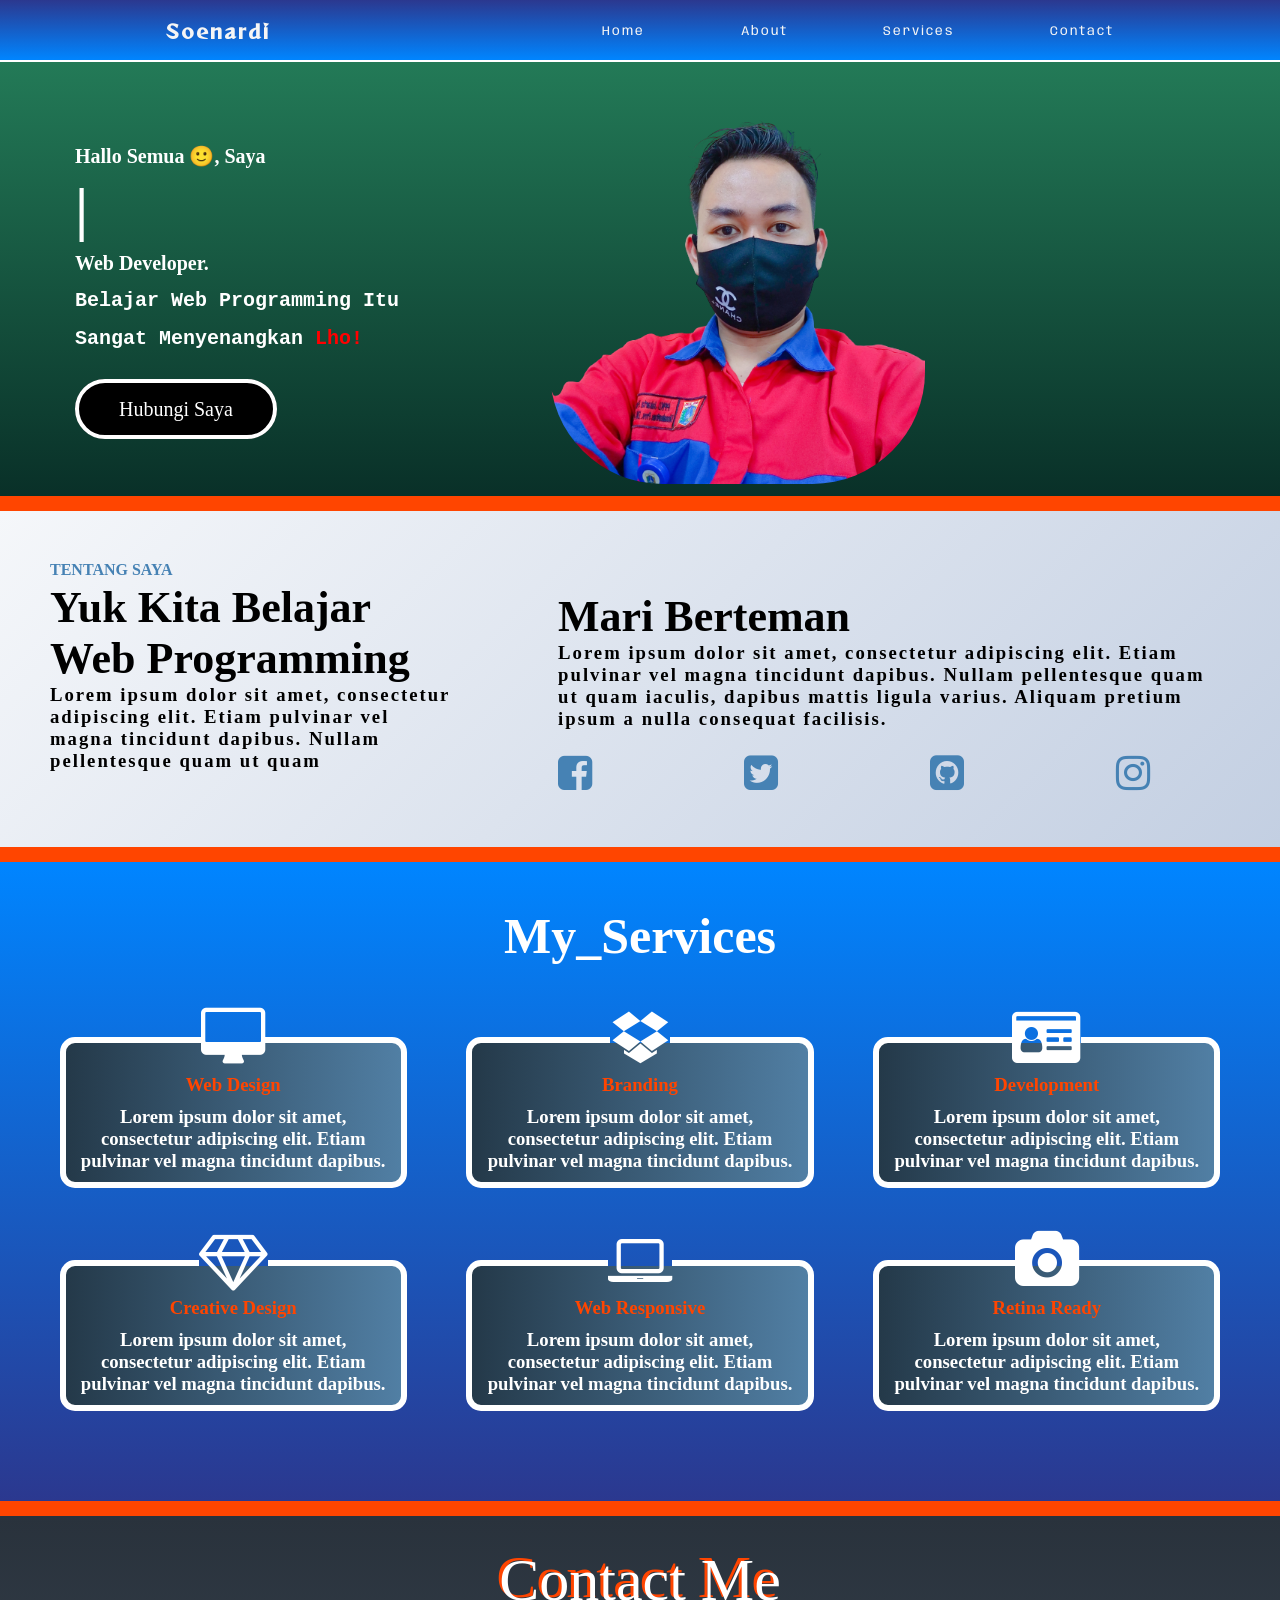
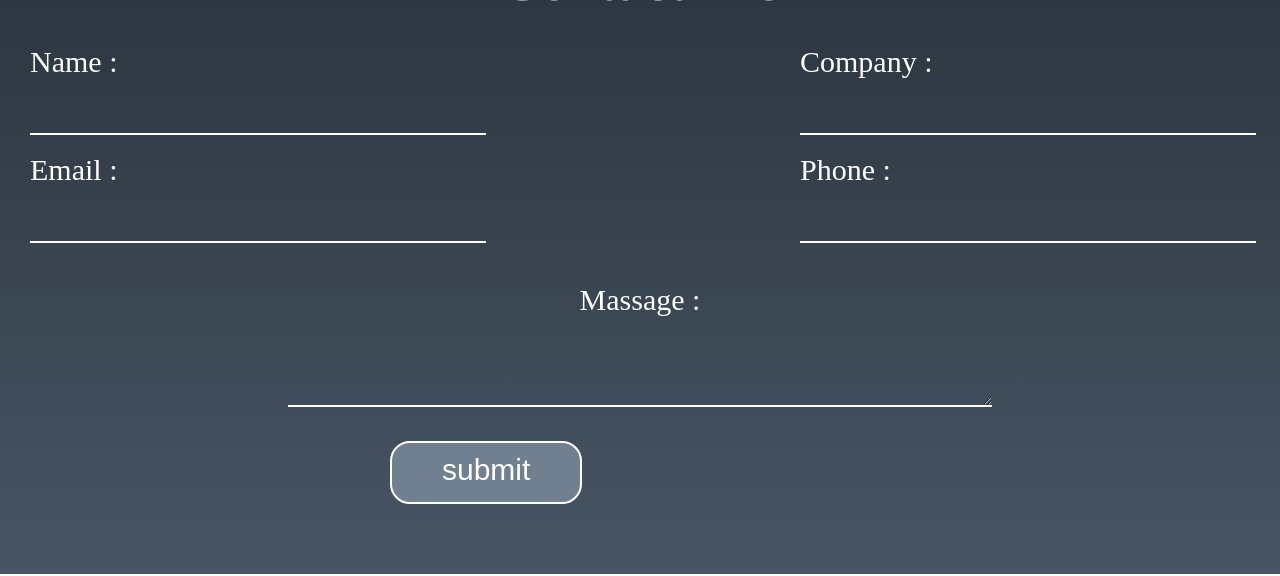
==== index.html @ fbc79432 "Rename nav5.html to index.html" ====
<!DOCTYPE html>
<html>

<head>
  <meta charset="UTF-8">
  <meta name="viewport" content="width=device-width, initial-scale=1">
  <title>Portfolio</title>
  <link rel="preconnect" href="https://fonts.googleapis.com">
  <link rel="preconnect" href="https://fonts.gstatic.com" crossorigin>
  <link href="https://fonts.googleapis.com/css2?family=Anybody&family=Beau+Rivage&family=Cinzel&family=Kdam+Thmor+Pro&family=Reggae+One&family=Tiro+Telugu&display=swap" rel="stylesheet">
  <link rel="stylesheet" href="nav.css">
  <!--<link href="https://cdn.jsdelivr.net/npm/bootstrap@5.2.0-beta1/dist/css/bootstrap.min.css" rel="stylesheet" integrity="sha384-0evHe/X+R7YkIZDRvuzKMRqM+OrBnVFBL6DOitfPri4tjfHxaWutUpFmBp4vmVor" crossorigin="anonymous">-->
    <link rel="stylesheet" href="https://cdnjs.cloudflare.com/ajax/libs/font-awesome/4.7.0/css/font-awesome.min.css">
</head>
<!-- dlm css flex/gridd , align adalah vertical (garis lurus atas bawah) & justify adalah horizontal (garis lurus kiri kanan-->
<body>
<nav>
  <!-- awal navigasi -->
  <div class="logo">
    <h3>Soenardi</h3>
  </div>
  
  <ul>
    <li><a href="#">Home</a></li>
    <li><a href="#about">About</a></li>
    <li><a href="#project">Services
    </a></li>
    <li><a href="#kontak">Contact</a>
    </li>
    <!--<li><a href="#">About</a></li>-->
  </ul>
  
  <div class="menu-toggle">
    <input type="checkbox">
    <span></span>
    <span></span>
    <span></span>
  </div>
</nav>
  <!-- akhir navigasi -->
  <!--span & input adalah anak dr menu-toggle (:nth child()) , input adalah anak yg ke-1 span yg ke-2 -->
  
  <!--menu-toggle input:checked ~ span:nth-child(2) maksudnya , ketika input di check tlg carikan saudaranya anak yg ke 2 ini di sebut mode sibling-->
  
  <!--span adalah sodara dr input , sedangkan li adalah ponakan nya-->
  
  <!-- awal hero -->
  <section id="hero">
  <div class="abc">
    <h2 class="abe">Hallo semua &#128578;, saya</h2>
  <span class="abd">
    <div id="typing">helmi sunardi</div>
    <div id="line">|</div>
    </span>
  <h3 class="abe">web developer.</h3>
    <h3 class="abe"><pre>belajar web programming itu 
sangat menyenangkan <span class="abf">lho!</span></pre></h3>
<div class="zzz"><a href="#">hubungi saya</a></div>
  </div>
  <div class="thumbnail">
    <img src="img2.jpg" alt="helmi" class="gambar">
  </div>
  </section>
            <!-- akhir hero -->
  
  <!-- awal about -->
  <section id="about">
    <div class="abh">
      <h4 class="abi">tentang saya</h4>
<h2 class="abk">yuk kita belajar web programming</h2>
  <h3 class="abj">Lorem ipsum dolor sit amet, consectetur adipiscing elit. Etiam pulvinar vel magna tincidunt dapibus. Nullam pellentesque quam ut quam</h3>
    </div>
    <div class="abhh">
      <h3 class="abk">mari berteman</h3>
      <h3 class="abj">Lorem ipsum dolor sit amet, consectetur adipiscing elit. Etiam pulvinar vel magna tincidunt dapibus. Nullam pellentesque quam ut quam iaculis, dapibus mattis ligula varius. Aliquam pretium ipsum a nulla consequat facilisis.</h3>
  
  <ul class="abl">
  <li>
    <a href="#about">
      <i class="fa fa-facebook-square"></i></a></li>
  <li><a href="#about">
    <i class="fa fa-twitter-square"></i></a></li>
  <li><a href="#about">
    <i class="fa fa-github-square">
    </i></a></li>
   <li><a href="#about">
     <i class="fa fa-instagram"></i>
     </a></li>
   </ul>
    
    </div>
  </section>
  <!-- akhir about -->
  
  <!-- awal project -->
  <section id="project">
    <h2 class="tiga">My_Services</h2>
    <div class="tampilan">
     <div class="satu">
       <fieldset>
         <legend><h2 class="empat"><i class="fa fa-desktop"></i>
         </h2></legend>
     <span><h3 class="lima">Web Design</h3></span>
         <h3 class="dua">
           Lorem ipsum dolor sit amet, consectetur adipiscing elit. Etiam pulvinar vel magna tincidunt dapibus.</h3>
       </fieldset>
     </div>
     
     <div class="satu">
       <fieldset>
         <legend><h2 class="empat"><i class="fa fa-dropbox">
           </i></h2></legend>
           <h3 class="lima">Branding</h3>
         <h3 class="dua" id="demo1">
         </h3>
       </fieldset>
     </div>
     <div class="satu">
       <fieldset>
         <legend><h2 class="empat"><i class="fa fa-drivers-license"></i></h2></legend>
       <h3 class="lima">Development</h3>
         <h3 class="dua" id="demo2">
         </h3>
       </fieldset>
     </div>
     <div class="satu">
       <fieldset>
         <legend><h2 class="empat"><i class="fa fa-diamond"></i></h2></legend>
         <h3 class="lima">Creative Design</h3>
         <h3 class="dua" id="demo3">
         </h3>
       </fieldset>
     </div>
     <div class="satu">
       <fieldset>
         <legend><h2 class="empat"><i class="fa fa-laptop"></i></h2></legend>
         <h3 class="lima">Web Responsive</h3>
         <h3 class="dua" id="demo4">
         </h3>
       </fieldset>
     </div>
     <div class="satu">
       <fieldset>
         <legend><h2 class="empat"><i class="fa fa-camera"></i></h2></legend>
         <h3 class="lima">Retina Ready</h3>
         <h3 class="dua" id="demo5">
         </h3>
       </fieldset>
     </div>
     </div>
  </section>
  <!-- akhir project -->
  
  <!-- awal kontak -->
  <section id="kontak">
    <p class="enam">Contact Me</p>
   
   <div class="dlpn">
     <div>
   <label for="Name"><p class="warna">Name :</p></label>
   <p><input type="text" class="tujuh"></p></div>
   
   <div>
   <label for="Company"><p class="warna">Company :</p></label>
   <p><input type="text" class="tujuh"></p></div></div><br>
   
   <div class="dlpn">
     <div>
   <label for="Email"><p class="warna">Email :</p></label>
   <p><input type="email" class="tujuh"></p></div>
   
  <div>
   <label for="Phone"><p class="warna">Phone :</p></label>
   <p><input type="number" class="tujuh"></p></div></div>
   
   <div class="sembilan">
     <div>
   <label for="Massage"><p class="warna">Massage :</p></label></div>
   <p><textarea type="text" class="sembilan1"></textarea></p></div>
   
   <button type="submit" class="tombol">submit</button>
    
  </section>
  <!-- akhir kontak -->
<script src="nav.js"></script>

<!--<script src="https://cdn.jsdelivr.net/npm/bootstrap@5.2.0-beta1/dist/js/bootstrap.bundle.min.js" integrity="sha384-pprn3073KE6tl6bjs2QrFaJGz5/SUsLqktiwsUTF55Jfv3qYSDhgCecCxMW52nD2" crossorigin="anonymous"></script>-->
</body>

</html>
---- nav.css ----
*{
  margin: 0px;
  padding: 0px;
}
body{
  overflow-x: hidden;
  /*position: fixed;*/
  width: 100%;
}

  /*navbar*/
nav{
  display: flex;
  justify-content: space-around;
  background-image: -webkit-linear-gradient(top,#2b388f,#0085ff);
  color: whitesmoke;
  height: 60px;
  align-items: center;
  font-family: 'anybody', cursive;
}
nav .logo{
  letter-spacing: 2px;
  font-family: 'Reggae One', cursive;
}
nav ul{
  list-style: none;
  display: flex;
  justify-content: space-between;
  width: 40%;
}
nav ul li a{
  text-decoration: none;
  color: whitesmoke;
  font-size: 0.8em;
  letter-spacing: 2px;
}
nav ul li a:hover{
  color: black;
  /*background: whitesmoke;
  /*text-align: center;
  padding: 10px 10px;
  border-radius: 10px;*/
}

  /*Hamburger Menu*/
.menu-toggle{
  display: none;
  flex-direction: column;
  height: 20px;
  justify-content: space-between;
  position: relative;
}
.menu-toggle input{
  position: absolute;
  width: 28px;
  height: 28px;
  top: -3px;
  cursor: pointer;
  opacity: 0;
  z-index: 2;
}
.menu-toggle span{
  display: block;
  width: 28px;
  height: 3px;
  background-color: whitesmoke;
  border-radius: 3px;
  transition: 0.5s; 
}

  /*hamburger menu animation*/
.menu-toggle span:nth-child(2){
  transform-origin: 0 0;
}
.menu-toggle span:nth-child(4){
  transform-origin: 0 100%;
}
.menu-toggle input:checked~span:nth-child(2) {
  background-color: whitesmoke;
 transform: rotate(45deg) translate(-1px,-1px);
}
.menu-toggle input:checked ~ span:nth-child(4){
  background-color: whitesmoke;
  transform: rotate(-45deg) translate(-1px,0);
}
.menu-toggle input:checked~span:nth-child(3){
  transform: scale(0);
  opacity: 0;
}

    /*awal hero*/
#hero{
  /*margin-bottom: 100px;*/
  border: 2px solid white;
  border-style: solid none none none;
  display: flex;
  /*background-image: -webkit-linear-gradient(right,#50d5b7, #067d68);*/
  background-image: -webkit-linear-gradient(bottom,#093028,#237a57);
  /* ijo = #093028 #237a57
    hitam = #3c3b3f #605c3c*/
}
.abc{
padding: 75px;
text-transform: capitalize;
}
.abd{
  font-size: 60px;
  font-weight: bold;
  display: flex;
  flex-wrap: wrap;
  color: aliceblue;
}
            #typing {
            width: 0ch;
            float: left;
            overflow: hidden;
            white-space: nowrap;
            animation: typing 5s steps(22) 1s infinite alternate;
            }
            #typing span{
            color:#fb8c00;}
            #line {
            color: white;
            float: left;
            font-weight:bold;
            font-size: 60px;
            animation: crow 0.5s linear 0s infinite;
            }
            @keyframes typing {
            from {
            width: 0ch;
            }
            to {
            width: /*14ch;*/11.3ch;
            }
            }
            @keyframes crow {
            from {
            opacity: 0;
            }
            to {
            opacity: 1;
            }
            }
.thumbnail{
  position: absolute;
  left: 550px;
  top: 110px;
}
.gambar{
  width: 75%;
  border-radius: 30%;
}
.abe{
  /*color: slategray;*/
  color: white;
  font-size: 20px;
  line-height: 38px;
}
.abf{
 font-weight: bold;
 color: red;
}
#hero a{
  color: white;
  background-color: black;
  /*background-image: -webkit-linear-gradient(top,#2b388f,#0085ff);*/
  text-decoration:none;
  border-radius: 30px;
  padding: 15px 40px;
  font-size: 20px;
  border: 4px solid white;
}
#hero a:hover{
  color: black;
  background-color: white;
  border: 4px solid steelblue;
  transition-duration: 2s;
}
.zzz{
  margin-top: 40px;
}
   /*akhir hero*/
 
   /*awal about*/
 #about{
   display: flex;
   background-image: linear-gradient(135deg, #f5f7fa 0%, #c3cfe2 100%);
   border: 15px solid orangered;
   border-style: solid none solid none;
 }
 .abh{
   padding:50px;
 }
 .abhh{
   padding: 50px;
   margin-top: 30px;
 }
 .abi{
   font-weight: bold;
   text-transform: uppercase;
   margin-bottom: 3px;
   color: steelblue;
 }
 .abj{
   letter-spacing: 2px;
 }
 .abk{
   text-transform: capitalize;
   font-size: 44px;
   font-weight: bold;
 }
 .abl{
   display: flex;
   list-style: none;
   justify-content: space-between;
   color: steelblue;
   margin-right: 80px;
   margin-top: 20px;
   font-size: 40px;
 }
 #about a{
   color: steelblue;
   text-decoration: none;
 }
 #about a:hover{
   color: black;
   text-decoration: none;
 }
  /*akhir about*/
 
   /*awal project*/
 #project{
   background-image: -webkit-linear-gradient(bottom,#2b388f,#0085ff);
   padding: 15px 0 50px 0;
   border: 15px solid orangered;
   border-style: none none solid none;
  /*display: flex;
  /*margin-bottom: 200px;
  justify-content: space-evenly;
  padding: 20px;
  flex-wrap: wrap;*/
}
.tampilan{
  display: flex;
  /*margin-bottom: 200px;*/
  justify-content: space-evenly;
  padding: 20px;
  flex-wrap: wrap;
}
.tiga{
  text-align: center;
  color: white;
  font-size: 50px;
  margin-top: 30px;
}
fieldset{
  border: 6px solid white;
  border-radius: 15px;
  text-align: center;
  background-image: linear-gradient(to right, #243949 0%, #517fa4 100%);
}
.satu{
  padding: 20px;
  width: 28%;
  color: white;
}
.dua{
  padding: 10px;
}
.empat{
  font-size: 60px;
}
.lima{
  color: orangered;
}
  /*akhir project*/
 
  /*awal contact*/
#kontak{
  background-image: -webkit-linear-gradient(/*bottom,#141e30,#243b55 item bottom,#8e0e00,#1f1c18*/bottom,#485563,#29323c);
  padding-bottom: 50px;
  /*margin-bottom: 500px;*/
  box-sizing: border-box;
}
.enam{/*judul*/
  text-align: center;
  font-size: 60px;
  padding-top: 30px;
  color:  white;
  text-shadow: -3px -3px orangered;
  margin-bottom: 30px;
}
.warna{
  color: white;
  font-size: 30px;
}
.tujuh{/*tag input*/
  width: 120%;
  margin-top: 20px;
  background: transparent;
  border: 2px solid white;
  border-style: none none solid none;
  outline: none;
  color: white;
  font-size: 30px;
}
.dlpn{/*mengatur display tag input*/
  display: flex;
  justify-content: space-between;
  padding: 0 100px 0 30px;
  
}
.sembilan{
  text-align: center;
  margin-top: 40px;
}
.sembilan1{/*tag input massage*/
  width: 55%;
  margin-top: 20px;
  background: transparent;
  border: 2px solid white;
  border-style: none none solid none;
  outline: none;
  color: white;
  font-size: 30px;
}
.tombol{/*button*/
  padding: 10px 50px 15px 50px;
  margin: 30px 0 20px 390px;
  font-size: 30px;
  border-radius: 20px;
  background-color: slategray;
  color: white;
  border: 2px solid white;
}
.tombol:hover{
  background: white;
  color: black;
  border: 2px solid red;
}

  /*akhir contact*/
  
  /*Responsive Breakpoint*/
  
         /*ukuran tablet*/
@media screen and (max-width:768px) {
  nav ul{   /*ul yg ada di dlm nav nya*/
   width: 50%;
   }
           /*awal hero*/
   /*#hero{
     /*flex-direction: column;
   }*/
   #hero .abc{
     padding: 45px;
     /*margin-bottom: 500px;*/
   }
   #hero a{
     color: white;
     background-color: black;
     text-decoration:none;
     border-radius: 20px;
     border: 2px solid white;
     padding: 10px 20px;
     font-size: 15px;
    }
   #hero a:hover{
       color: black;
       background-color: white;
       transition-duration: 2s;
       border: 2px solid steelblue;
    }
   .abd{
     font-size: 30px;
     text-transform: capitalize;
   }
   #line{
     font-size: 30px;
   }
   .abe{
     font-size: 15px;
     line-height: 20px;
     /*color: slategray;*/
   }
   .thumbnail{
     position: absolute;
     left: 350px;
     top: 70px;
   }
   .gambar{
     width: 80%;
   }
   .zzz{
     margin-top: 20px;
   }
            /*akhir hero*/
        
            /*awal about*/
   #about{
     /*border-style: none;*/
   }
   .abh{
     padding: 35px;
   }
   .abhh{
     padding: 20px;
     margin-top: 42px;
   }
   .abi{
     margin-bottom: 5px;
   }
   .abj{
     font-size: 15px;
     letter-spacing: 0.5px;
   }
   .abk{
     font-size: 35px;
   }
   .abl{
      font-size: 35px;
      justify-content: space-between;
      margin-right: 50px;
   }
   /*.abl li{
     background-color: black;
     padding: 2px 10px;
     border-radius: 10px;
     border: 2px solid white;
     box-sizing: border-box;
   }*/
          /*akhir about*/
        
          /*awal project*/
  #project{
   padding: 15px 0 50px 0;
   border: 15px solid orangered;
   border-style: none none solid none;
  }
  .tampilan{
    display: flex;
    /*margin-bottom: 200px;*/
    justify-content: space-evenly;
    padding: 20px;
    flex-wrap: wrap;
  }
  fieldset{
    border-radius: 10px;
    border: 4px solid white;
  }
  .satu{
    padding: 20px;
    width: 42%;
  }
  .dua{
   padding: 10px; 
  }
  .tiga{
    margin-top: 20px;
    font-size: 35px;
  }
          /*akhir project*/
          
          /*awal contact*/
  #kontak{
    
  }
  .enam{/*judul*/
  text-align: center;
  font-size: 35px;
  padding-top: 30px;
  color:  white;
  text-shadow: -3px -3px orangered;
  margin-bottom: 30px;
   }
  .warna{
  color: white;
  font-size: 20px;
  }
  .tujuh{/*tag input*/
  width: 100%;
  margin-top: 20px;
  background: transparent;
  border: 1px solid white;
  border-style: none none solid none;
  outline: none;
  color: white;
  font-size: 20px;
  }
  .dlpn{/*mengatur display tag input*/
  display: flex;
  justify-content: space-between;
  padding: 0 50px 0 30px;
  }
  .sembilan{
  text-align: center;
  margin-top: 40px;
  }
  .sembilan1{/*tag input massage*/
  width: 55%;
  margin-top: 20px;
  background: transparent;
  border: 2px solid white;
  border-style: none none solid none;
  outline: none;
  color: white;
  font-size: 30px;
  }
  .tombol{/*button*/
  padding: 10px 50px 15px 50px;
  margin: 30px 0 20px 390px;
  font-size: 30px;
  border-radius: 20px;
  background-color: slategray;
  color: white;
  border: 2px solid white;
  }
  .tombol:hover{
  background: white;
  color: black;
  border: 2px solid red;
    }
  }
         /*akhir contact*/
         
         
   /*ukuran mobile*/
@media screen and (max-width:576px) {
  nav{
    justify-content: space-between;
    padding: 0 10px;
    width: 100%;
    box-sizing: border-box;
    position: fixed;
    z-index: 100;
    top: 0;
  }
  .menu-toggle{
    display: flex;
  }
   nav ul{ /*ul yg ada di dlm nav nya*/
    position: absolute;
    right: 0;
    flex-direction: column;
    top: 0;
    width: 60%;
    height: 100vh;
    background-color: #333;
    align-items: center;
    justify-content: space-evenly;
    /*transform: translateX(100%);*/
    right: 100%;
    transition: all 1s;
    opacity: 0;
    margin-top: 62px;
    z-index: 1;
   }
   nav ul.slide{
     /*transform: translateX(0);*/
     opacity: 1;
     right: 0;
   }
   nav ul li a:hover{
     background-color: whitesmoke;
     padding: 11px 10px;
     border-radius: 10px;
     border: 1px solid red;
   }
           /*awal hero*/
   section{
     flex-direction: column;
   }
   #hero{
     margin-top: 60px;
   }
   #hero .abc{
     padding: 10px 15px;
     /*margin-bottom: 500px;*/
   }
   #hero a{
     color: white;
     background-color: black;
     text-decoration:none;
     border-radius: 20px;
     border: 2px solid white;
     padding: 10px 20px;
     font-size: 15px;
     
    }
   #hero a:hover{
       color: black;
       background-color: white;
       transition-duration: 2s;
       border: 2px solid steelblue;
    }
   .abd{
     font-size: 30px;
     text-transform: capitalize;
   }
   #line{
     font-size: 30px;
   }
   .abe{
     font-size: 15px;
     line-height: 20px;
     /*color: slategray;*/
   }
   .thumbnail{
     position: relative;
     text-align: center;
     left: 0;
     top: 2em;
     /*z-index: -2;*/
   }
   .gambar{
     width: 73%;
     border-radius: 50%;
     margin-bottom: 50px;
     /*height: 50%;*/
   }
   .zzz{
     margin-top: 30px;
     
   }
            /*akhir hero*/
        
            /*awal about*/
   #about{
     border-style: none;
   }
   .abh{
     padding: 20px;
     margin-top: 70px;
   }
   .abhh{
     padding: 20px;
     margin-top: 0;
   }
   .abi{
     margin-bottom: 5px;
   }
   .abj{
     font-size: 15px;
     letter-spacing: 0.5px;
   }
   .abk{
     font-size: 30px;
   }
   .abl{
      font-size: 30px;
      justify-content: space-evenly;
      margin-right: 0;
   }
   /*.abl li{
     background-color: black;
     padding: 2px 10px;
     border-radius: 10px;
     border: 2px solid white;
     box-sizing: border-box;
   }*/
          /*akhir about*/
        
          /*awal project*/
  #project{
   background-color: red;
   padding: 15px;
   align-items: center;
   display: flex;
   border: none;
  }
  fieldset{
    border-radius: 10px;
    border: 4px solid white;
  }
  .satu{
    padding: 20px;
    width: 85%;
  }
  .dua{
   padding: 10px; 
  }
  .tiga{
    font-size: 35px;
    margin-top: 50px;
  }
           /*akhir project*/
           
           /*awal contact*/
 #kontak{
   /*padding: 15px;*/
   
 }
 .enam{/*judul*/
   font-size: 35px;
   padding-top: 70px;
   padding-bottom: 40px;
   text-shadow: -2px -2px orangered;
   margin-bottom: 0;
 }
 .warna{
   font-size: 20px;
 }
 .dlpn{
   flex-wrap: wrap;
   margin-top: -15px;
   padding: 0 40px;
 }
 .tujuh{/*tag input*/
  /*width: 120%;
   margin-top: 20px;*/
   padding: 5px;
   border: 1px solid white;
   font-size: 20px;
   margin: 10px 0;
   border-radius: 8px;
   border-style: solid solid solid solid;
 }
 .tujuh:hover{
   outline: 4px dashed white;
   border-style: none;
 }
 .sembilan{
  /*text-align: center;
  display: inline;*/
  margin: 0 190px 0 0;
  
}
.sembilan1{/*tag input massage*/
  width: 168%;
  height: 100px;
  margin: 10px 0 0 40px;
  background: transparent;
  border: 1px solid white;
  border-radius: 8px;
/* border-style: none none solid none;*/
  outline: none;
  color: white;
  font-size: 20px;
 }    
 .sembilan1:hover{
   outline: 4px dashed white;
   border-style: none;
 }
 .tombol{/*button*/
  padding: 3px 20px 6px 20px;
  /*margin-left: 200px;*/
  margin: 20px 0 10px 40px;
  font-size: 20px;
  border-radius: 8px;
  background-color: slategray;
  color: white;
  border: 1px solid white;
}
.tombol:hover{
  background: white;
  color: black;
  border: 2px solid red;
  }
}
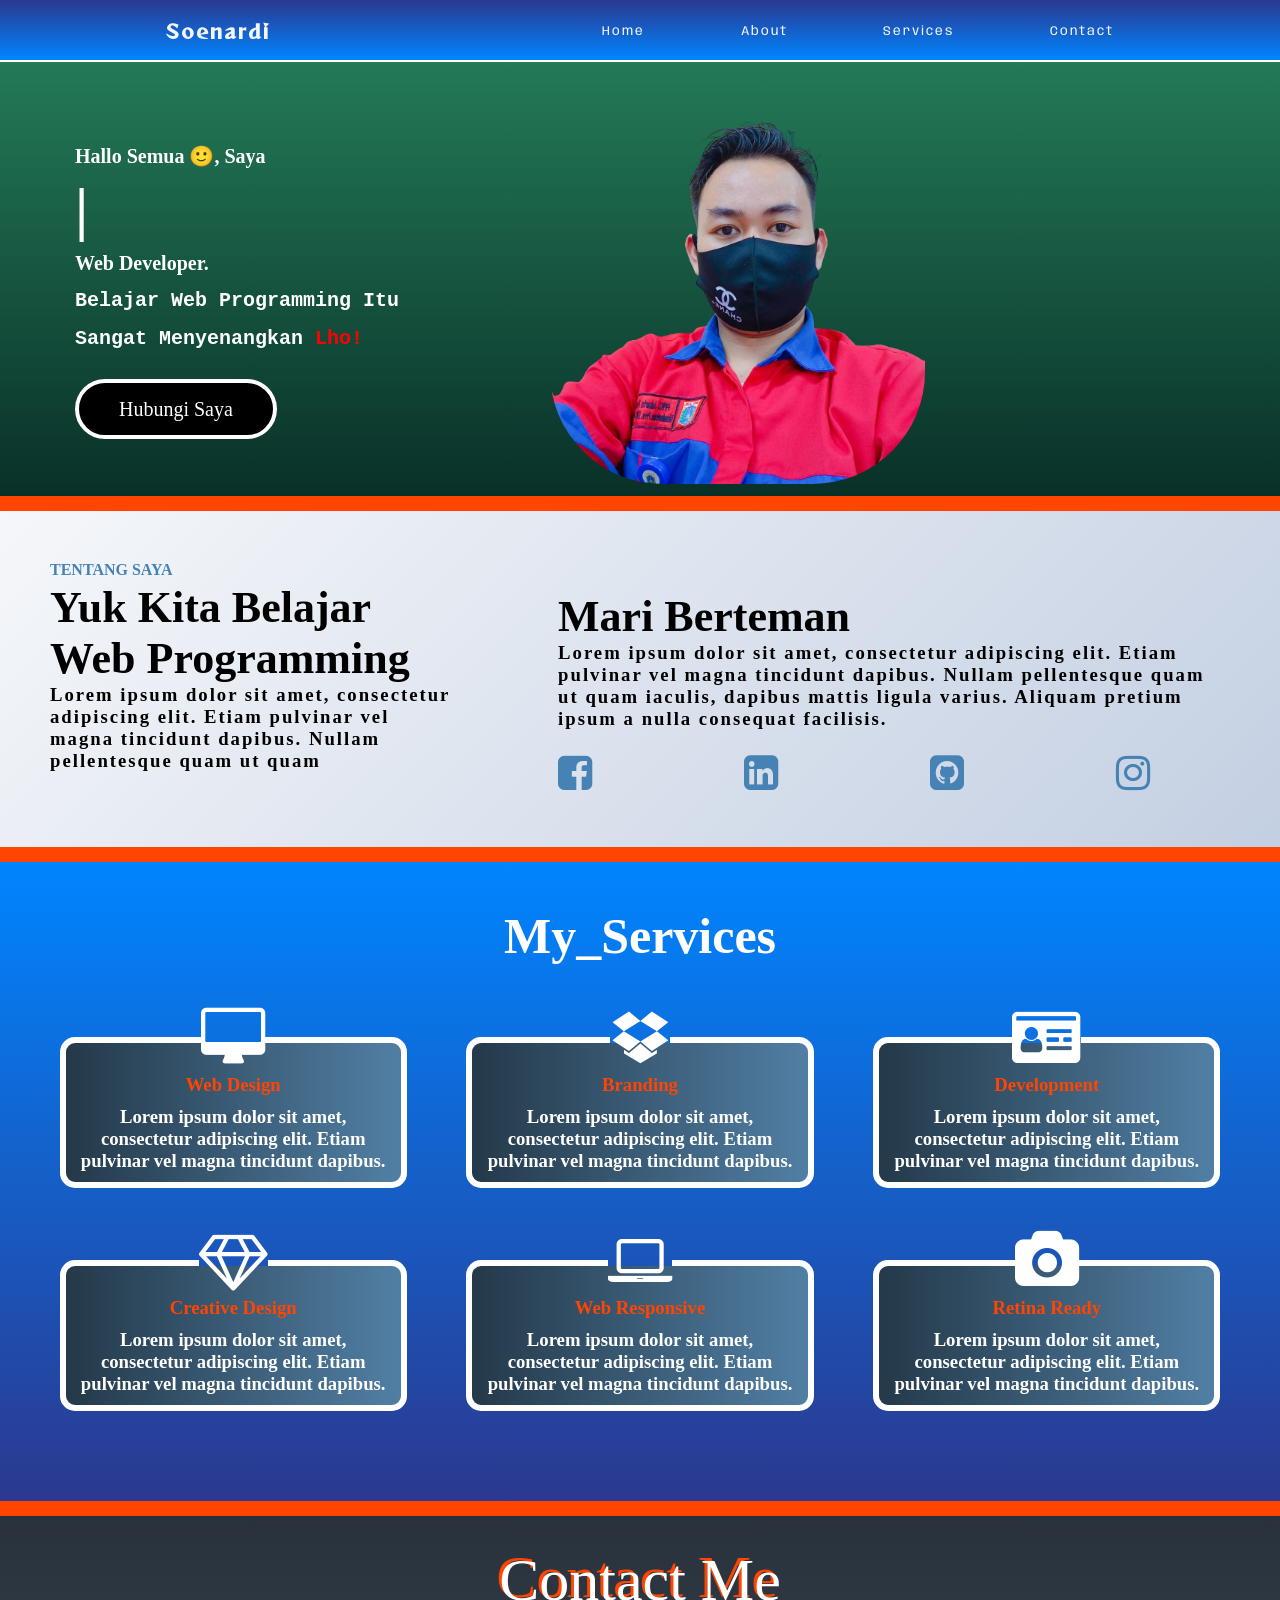
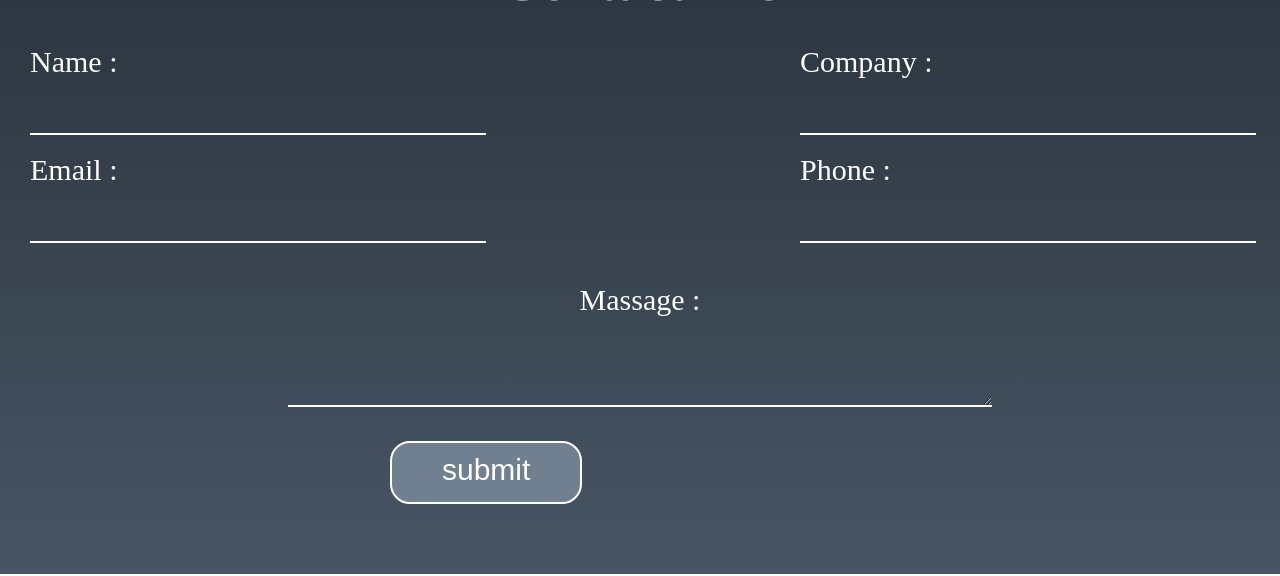
==== commit 634712a4: "Update index.html Menambahkan link sosmed" ====
--- a/index.html
+++ b/index.html
@@ -8,7 +8,7 @@
   <link rel="preconnect" href="https://fonts.googleapis.com">
   <link rel="preconnect" href="https://fonts.gstatic.com" crossorigin>
   <link href="https://fonts.googleapis.com/css2?family=Anybody&family=Beau+Rivage&family=Cinzel&family=Kdam+Thmor+Pro&family=Reggae+One&family=Tiro+Telugu&display=swap" rel="stylesheet">
-  <link rel="stylesheet" href="nav.css">
+  <link rel="stylesheet" href="nav1.css">
   <!--<link href="https://cdn.jsdelivr.net/npm/bootstrap@5.2.0-beta1/dist/css/bootstrap.min.css" rel="stylesheet" integrity="sha384-0evHe/X+R7YkIZDRvuzKMRqM+OrBnVFBL6DOitfPri4tjfHxaWutUpFmBp4vmVor" crossorigin="anonymous">-->
     <link rel="stylesheet" href="https://cdnjs.cloudflare.com/ajax/libs/font-awesome/4.7.0/css/font-awesome.min.css">
 </head>
@@ -55,12 +55,12 @@
   <h3 class="abe">web developer.</h3>
     <h3 class="abe"><pre>belajar web programming itu 
 sangat menyenangkan <span class="abf">lho!</span></pre></h3>
-<div class="zzz"><a href="#">hubungi saya</a></div>
+<div class="zzz"><a href="https://api.whatsapp.com/send?phone=6281316565424&text=Assalamualaikum%20Halo%20Pak">hubungi saya</a></div>
   </div>
   <div class="thumbnail">
     <img src="img2.jpg" alt="helmi" class="gambar">
   </div>
-  </section>
+  </section></header>
             <!-- akhir hero -->
   
   <!-- awal about -->
@@ -76,14 +76,14 @@
   
   <ul class="abl">
   <li>
-    <a href="#about">
+    <a href="https://free.facebook.com/notifications.php?ref_component=mfreebasic_home_header&ref_page=%2Fwap%2Fhome.php&refid=8">
       <i class="fa fa-facebook-square"></i></a></li>
-  <li><a href="#about">
-    <i class="fa fa-twitter-square"></i></a></li>
-  <li><a href="#about">
+  <li><a href="https://www.linkedin.com/mwlite/in/helmi-sunardi-944934234">
+    <i class="fa fa-linkedin-square"></i></a></li>
+  <li><a href="https://github.com/soenardi212">
     <i class="fa fa-github-square">
     </i></a></li>
-   <li><a href="#about">
+   <li><a href="https://www.instagram.com/hel_mi.5/">
      <i class="fa fa-instagram"></i>
      </a></li>
    </ul>
--- a/nav1.css
+++ b/nav1.css
@@ -0,0 +1,769 @@
+*{
+  margin: 0px;
+  padding: 0px;
+}
+body{
+  overflow-x: hidden;
+  /*position: fixed;*/
+  width: 100%;
+}
+
+  /*navbar*/
+nav{
+  display: flex;
+  justify-content: space-around;
+  background-image: -webkit-linear-gradient(top,#2b388f,#0085ff);
+  color: whitesmoke;
+  height: 60px;
+  align-items: center;
+  font-family: 'anybody', cursive;
+}
+nav .logo{
+  letter-spacing: 2px;
+  font-family: 'Reggae One', cursive;
+}
+nav ul{
+  list-style: none;
+  display: flex;
+  justify-content: space-between;
+  width: 40%;
+}
+nav ul li a{
+  text-decoration: none;
+  color: whitesmoke;
+  font-size: 0.8em;
+  letter-spacing: 2px;
+}
+nav ul li a:hover{
+  color: black;
+  /*background: whitesmoke;
+  /*text-align: center;
+  padding: 10px 10px;
+  border-radius: 10px;*/
+}
+
+  /*Hamburger Menu*/
+.menu-toggle{
+  display: none;
+  flex-direction: column;
+  height: 20px;
+  justify-content: space-between;
+  position: relative;
+}
+.menu-toggle input{
+  position: absolute;
+  width: 28px;
+  height: 28px;
+  top: -3px;
+  cursor: pointer;
+  opacity: 0;
+  z-index: 2;
+}
+.menu-toggle span{
+  display: block;
+  width: 28px;
+  height: 3px;
+  background-color: whitesmoke;
+  border-radius: 3px;
+  transition: 0.5s; 
+}
+
+  /*hamburger menu animation*/
+.menu-toggle span:nth-child(2){
+  transform-origin: 0 0;
+}
+.menu-toggle span:nth-child(4){
+  transform-origin: 0 100%;
+}
+.menu-toggle input:checked~span:nth-child(2) {
+  background-color: whitesmoke;
+ transform: rotate(45deg) translate(-1px,-1px);
+}
+.menu-toggle input:checked ~ span:nth-child(4){
+  background-color: whitesmoke;
+  transform: rotate(-45deg) translate(-1px,0);
+}
+.menu-toggle input:checked~span:nth-child(3){
+  transform: scale(0);
+  opacity: 0;
+}
+
+    /*awal hero*/
+#hero{
+  /*margin-bottom: 100px;*/
+  border: 2px solid white;
+  border-style: solid none none none;
+  display: flex;
+  /*background-image: -webkit-linear-gradient(right,#50d5b7, #067d68);*/
+  background-image: -webkit-linear-gradient(bottom,#093028,#237a57);
+  /* ijo = #093028 #237a57
+    hitam = #3c3b3f #605c3c*/
+}
+.abc{
+padding: 75px;
+text-transform: capitalize;
+}
+.abd{
+  font-size: 60px;
+  font-weight: bold;
+  display: flex;
+  flex-wrap: wrap;
+  color: aliceblue;
+}
+            #typing {
+            width: 0ch;
+            float: left;
+            overflow: hidden;
+            white-space: nowrap;
+            animation: typing 5s steps(22) 1s infinite alternate;
+            }
+            #typing span{
+            color:#fb8c00;}
+            #line {
+            color: white;
+            float: left;
+            font-weight:bold;
+            font-size: 60px;
+            animation: crow 0.5s linear 0s infinite;
+            }
+            @keyframes typing {
+            from {
+            width: 0ch;
+            }
+            to {
+            width: 14ch;/*11.3ch;*/
+            }
+            }
+            @keyframes crow {
+            from {
+            opacity: 0;
+            }
+            to {
+            opacity: 1;
+            }
+            }
+.thumbnail{
+  position: absolute;
+  left: 550px;
+  top: 110px;
+}
+.gambar{
+  width: 75%;
+  border-radius: 30%;
+}
+.abe{
+  /*color: slategray;*/
+  color: white;
+  font-size: 20px;
+  line-height: 38px;
+}
+.abf{
+ font-weight: bold;
+ color: red;
+}
+#hero a{
+  color: white;
+  background-color: black;
+  /*background-image: -webkit-linear-gradient(top,#2b388f,#0085ff);*/
+  text-decoration:none;
+  border-radius: 30px;
+  padding: 15px 40px;
+  font-size: 20px;
+  border: 4px solid white;
+}
+#hero a:hover{
+  color: black;
+  background-color: white;
+  border: 4px solid steelblue;
+  transition-duration: 2s;
+}
+.zzz{
+  margin-top: 40px;
+}
+   /*akhir hero*/
+ 
+   /*awal about*/
+ #about{
+   display: flex;
+   background-image: linear-gradient(135deg, #f5f7fa 0%, #c3cfe2 100%);
+   border: 15px solid orangered;
+   border-style: solid none solid none;
+ }
+ .abh{
+   padding:50px;
+ }
+ .abhh{
+   padding: 50px;
+   margin-top: 30px;
+ }
+ .abi{
+   font-weight: bold;
+   text-transform: uppercase;
+   margin-bottom: 3px;
+   color: steelblue;
+ }
+ .abj{
+   letter-spacing: 2px;
+ }
+ .abk{
+   text-transform: capitalize;
+   font-size: 44px;
+   font-weight: bold;
+ }
+ .abl{
+   display: flex;
+   list-style: none;
+   justify-content: space-between;
+   color: steelblue;
+   margin-right: 80px;
+   margin-top: 20px;
+   font-size: 40px;
+ }
+ #about a{
+   color: steelblue;
+   text-decoration: none;
+ }
+ #about a:hover{
+   color: black;
+   text-decoration: none;
+ }
+  /*akhir about*/
+ 
+   /*awal project*/
+ #project{
+   background-image: -webkit-linear-gradient(bottom,#2b388f,#0085ff);
+   padding: 15px 0 50px 0;
+   border: 15px solid orangered;
+   border-style: none none solid none;
+  /*display: flex;
+  /*margin-bottom: 200px;
+  justify-content: space-evenly;
+  padding: 20px;
+  flex-wrap: wrap;*/
+}
+.tampilan{
+  display: flex;
+  /*margin-bottom: 200px;*/
+  justify-content: space-evenly;
+  padding: 20px;
+  flex-wrap: wrap;
+}
+.tiga{
+  text-align: center;
+  color: white;
+  font-size: 50px;
+  margin-top: 30px;
+}
+fieldset{
+  border: 6px solid white;
+  border-radius: 15px;
+  text-align: center;
+  background-image: linear-gradient(to right, #243949 0%, #517fa4 100%);
+}
+.satu{
+  padding: 20px;
+  width: 28%;
+  color: white;
+}
+.dua{
+  padding: 10px;
+}
+.empat{
+  font-size: 60px;
+}
+.lima{
+  color: orangered;
+}
+  /*akhir project*/
+ 
+  /*awal contact*/
+#kontak{
+  background-image: -webkit-linear-gradient(/*bottom,#141e30,#243b55 item bottom,#8e0e00,#1f1c18*/bottom,#485563,#29323c);
+  padding-bottom: 50px;
+  /*margin-bottom: 500px;*/
+  box-sizing: border-box;
+}
+.enam{/*judul*/
+  text-align: center;
+  font-size: 60px;
+  padding-top: 30px;
+  color:  white;
+  text-shadow: -3px -3px orangered;
+  margin-bottom: 30px;
+}
+.warna{
+  color: white;
+  font-size: 30px;
+}
+.tujuh{/*tag input*/
+  width: 120%;
+  margin-top: 20px;
+  background: transparent;
+  border: 2px solid white;
+  border-style: none none solid none;
+  outline: none;
+  color: white;
+  font-size: 30px;
+}
+.dlpn{/*mengatur display tag input*/
+  display: flex;
+  justify-content: space-between;
+  padding: 0 100px 0 30px;
+  
+}
+.sembilan{
+  text-align: center;
+  margin-top: 40px;
+}
+.sembilan1{/*tag input massage*/
+  width: 55%;
+  margin-top: 20px;
+  background: transparent;
+  border: 2px solid white;
+  border-style: none none solid none;
+  outline: none;
+  color: white;
+  font-size: 30px;
+}
+.tombol{/*button*/
+  padding: 10px 50px 15px 50px;
+  margin: 30px 0 20px 390px;
+  font-size: 30px;
+  border-radius: 20px;
+  background-color: slategray;
+  color: white;
+  border: 2px solid white;
+}
+.tombol:hover{
+  background: white;
+  color: black;
+  border: 2px solid red;
+}
+
+  /*akhir contact*/
+  
+  /*Responsive Breakpoint*/
+  
+         /*ukuran tablet*/
+@media screen and (max-width:768px) {
+  nav ul{   /*ul yg ada di dlm nav nya*/
+   width: 50%;
+   }
+           /*awal hero*/
+   /*#hero{
+     /*flex-direction: column;
+   }*/
+   #hero .abc{
+     padding: 45px;
+     /*margin-bottom: 500px;*/
+   }
+   #hero a{
+     color: white;
+     background-color: black;
+     text-decoration:none;
+     border-radius: 20px;
+     border: 2px solid white;
+     padding: 10px 20px;
+     font-size: 15px;
+    }
+   #hero a:hover{
+       color: black;
+       background-color: white;
+       transition-duration: 2s;
+       border: 2px solid steelblue;
+    }
+   .abd{
+     font-size: 30px;
+     text-transform: capitalize;
+   }
+   #line{
+     font-size: 30px;
+   }
+   .abe{
+     font-size: 15px;
+     line-height: 20px;
+     /*color: slategray;*/
+   }
+   .thumbnail{
+     position: absolute;
+     left: 350px;
+     top: 70px;
+   }
+   .gambar{
+     width: 80%;
+   }
+   .zzz{
+     margin-top: 20px;
+   }
+            /*akhir hero*/
+        
+            /*awal about*/
+   #about{
+     /*border-style: none;*/
+     border: 12px solid orangered;
+     border-style: solid none solid none;
+   }
+   .abh{
+     padding: 35px;
+   }
+   .abhh{
+     padding: 20px;
+     margin-top: 42px;
+   }
+   .abi{
+     margin-bottom: 5px;
+   }
+   .abj{
+     font-size: 15px;
+     letter-spacing: 0.5px;
+   }
+   .abk{
+     font-size: 35px;
+   }
+   .abl{
+      font-size: 35px;
+      justify-content: space-between;
+      margin-right: 50px;
+   }
+   /*.abl li{
+     background-color: black;
+     padding: 2px 10px;
+     border-radius: 10px;
+     border: 2px solid white;
+     box-sizing: border-box;
+   }*/
+          /*akhir about*/
+        
+          /*awal project*/
+  #project{
+   padding: 15px 0 50px 0;
+   border: 12px solid orangered;
+   border-style: none none solid none;
+  }
+  .tampilan{
+    display: flex;
+    /*margin-bottom: 200px;*/
+    justify-content: space-evenly;
+    padding: 20px;
+    flex-wrap: wrap;
+  }
+  fieldset{
+    border-radius: 10px;
+    border: 4px solid white;
+  }
+  .satu{
+    padding: 20px;
+    width: 42%;
+  }
+  .dua{
+   padding: 10px; 
+  }
+  .tiga{
+    margin-top: 20px;
+    font-size: 35px;
+  }
+          /*akhir project*/
+          
+          /*awal contact*/
+  #kontak{
+    
+  }
+  .enam{/*judul*/
+  text-align: center;
+  font-size: 35px;
+  padding-top: 30px;
+  color:  white;
+  text-shadow: -2px -2px orangered;
+  margin-bottom: 30px;
+   }
+  .warna{
+  color: white;
+  font-size: 20px;
+  }
+  .tujuh{/*tag input*/
+  width: 100%;
+  margin-top: 20px;
+  background: transparent;
+  border: 1px solid white;
+  border-style: none none solid none;
+  outline: none;
+  color: white;
+  font-size: 20px;
+  }
+  .dlpn{/*mengatur display tag input*/
+  display: flex;
+  justify-content: space-between;
+  /*padding: 0 50px 0 40px;*/
+  padding: 0 auto;
+  }
+  .sembilan{
+  text-align: center;
+  margin-top: 40px;
+  }
+  .sembilan1{/*tag input massage*/
+  width: 55%;
+  margin-top: 20px;
+  background: transparent;
+  border: 2px solid white;
+  border-style: none none solid none;
+  outline: none;
+  color: white;
+  font-size: 30px;
+  }
+  .tombol{/*button*/
+  padding: 7px 20px 10px 20px;
+  margin: 30px 0 20px 270px;
+  font-size: 20px;
+  border-radius: 20px;
+  background-color: slategray;
+  color: white;
+  border: 1px solid white;
+  }
+  .tombol:hover{
+  background: white;
+  color: black;
+  border: 2px solid red;
+    }
+  }
+         /*akhir contact*/
+         
+         
+   /*ukuran mobile*/
+@media screen and (max-width:576px) {
+  nav{
+    justify-content: space-between;
+    padding: 0 10px;
+    width: 100%;
+    box-sizing: border-box;
+    position: fixed;
+    z-index: 100;
+    top: 0;
+    border: 2px solid white;
+    border-style: none none solid none;
+  }
+  .menu-toggle{
+    display: flex;
+  }
+   nav ul{ /*ul yg ada di dlm nav nya*/
+    position: absolute;
+    right: 0;
+    flex-direction: column;
+    top: 0;
+    width: 60%;
+    height: 100vh;
+    background-color: #333;
+    align-items: center;
+    justify-content: flex-start;
+    /*transform: translateX(100%);*/
+    right: 100%;
+    transition: all 1s;
+    opacity: 0;
+    margin-top: 60px;/*tinggi side-bar*/
+    z-index: 1;
+   }
+   nav ul.slide{
+     /*transform: translateX(0);*/
+     opacity: 1;
+     right: 0;
+   }
+   nav ul li{
+     padding: 55px 0;
+   }
+   nav ul li a:hover{
+     background-color: whitesmoke;
+     padding: 11px 10px;
+     border-radius: 10px;
+     border: 1px solid red;
+   }
+           /*awal hero*/
+   section{
+     flex-direction: column;
+   }
+   #hero{
+     margin-top: 60px;
+     border-style: none;
+   }
+   #hero .abc{
+     padding: 10px 15px;
+     /*margin-bottom: 500px;*/
+   }
+   #hero a{
+     color: white;
+     background-color: black;
+     text-decoration:none;
+     border-radius: 20px;
+     border: 2px solid white;
+     padding: 10px 20px;
+     font-size: 15px;
+     
+    }
+   #hero a:hover{
+       color: black;
+       background-color: white;
+       transition-duration: 2s;
+       border: 2px solid steelblue;
+    }
+   .abd{
+     font-size: 30px;
+     text-transform: capitalize;
+   }
+   #line{
+     font-size: 30px;
+   }
+   .abe{
+     font-size: 15px;
+     line-height: 20px;
+     /*color: slategray;*/
+   }
+   .thumbnail{
+     position: relative;
+     text-align: center;
+     left: 0;
+     top: 2em;
+     /*z-index: -2;*/
+   }
+   .gambar{
+     width: 73%;
+     border-radius: 50%;
+     margin-bottom: 50px;
+     /*height: 50%;*/
+   }
+   .zzz{
+     margin-top: 30px;
+     
+   }
+            /*akhir hero*/
+        
+            /*awal about*/
+   #about{
+     border-style: none;
+   }
+   .abh{
+     padding: 20px;
+     margin-top: 70px;
+   }
+   .abhh{
+     padding: 20px;
+     margin-top: 0;
+   }
+   .abi{
+     margin-bottom: 5px;
+   }
+   .abj{
+     font-size: 15px;
+     letter-spacing: 0.5px;
+   }
+   .abk{
+     font-size: 25px;
+   }
+   .abl{
+      font-size: 30px;
+      justify-content: space-evenly;
+      margin-right: 0;
+   }
+   /*.abl li{
+     background-color: black;
+     padding: 2px 10px;
+     border-radius: 10px;
+     border: 2px solid white;
+     box-sizing: border-box;
+   }*/
+          /*akhir about*/
+        
+          /*awal project*/
+  #project{
+   background-color: red;
+   padding: 15px;
+   align-items: center;
+   display: flex;
+   border: none;
+  }
+  fieldset{
+    border-radius: 10px;
+    border: 4px solid white;
+  }
+  .satu{
+    padding: 20px;
+    width: 85%;
+  }
+  .dua{
+   padding: 10px; 
+  }
+  .tiga{
+    font-size: 30px;
+    margin-top: 50px;
+  }
+           /*akhir project*/
+           
+           /*awal contact*/
+ #kontak{
+   /*padding: 15px;*/
+   
+ }
+ .enam{/*judul*/
+   font-size: 35px;
+   padding-top: 70px;
+   padding-bottom: 40px;
+   text-shadow: -2px -2px orangered;
+   margin-bottom: 0;
+ }
+ .warna{
+   font-size: 20px;
+ }
+ .dlpn{
+   flex-wrap: wrap;
+   margin-top: -15px;
+   padding: 0 40px;
+ }
+ .tujuh{/*tag input*/
+   min-width: 116%;
+   /*margin-top: 20px;*/
+   padding: 5px;
+   border: 1px solid white;
+   font-size: 20px;
+   margin: 10px 0;
+   border-radius: 8px;
+   border-style: solid solid solid solid;
+ }
+ .tujuh:hover{
+   outline: 4px dashed white;
+   border-style: none;
+ }
+ .sembilan{
+  /*text-align: center;
+  display: inline;*/
+  margin: 0 190px 0 0;
+  
+}
+.sembilan1{/*tag input massage*/
+  width: 160%;
+  height: 100px;
+  margin: 10px 0 0 40px;
+  background: transparent;
+  border: 1px solid white;
+  border-radius: 8px;
+/* border-style: none none solid none;*/
+  outline: none;
+  color: white;
+  font-size: 20px;
+ }    
+ .sembilan1:hover{
+   outline: 4px dashed white;
+   border-style: none;
+ }
+ .tombol{/*button*/
+  padding: 3px 20px 6px 20px;
+  /*margin-left: 200px;*/
+  margin: 20px 0 10px 40px;
+  font-size: 20px;
+  border-radius: 8px;
+  background-color: slategray;
+  color: white;
+  border: 1px solid white;
+}
+.tombol:hover{
+  background: white;
+  color: black;
+  border: 2px solid red;
+  }
+}
